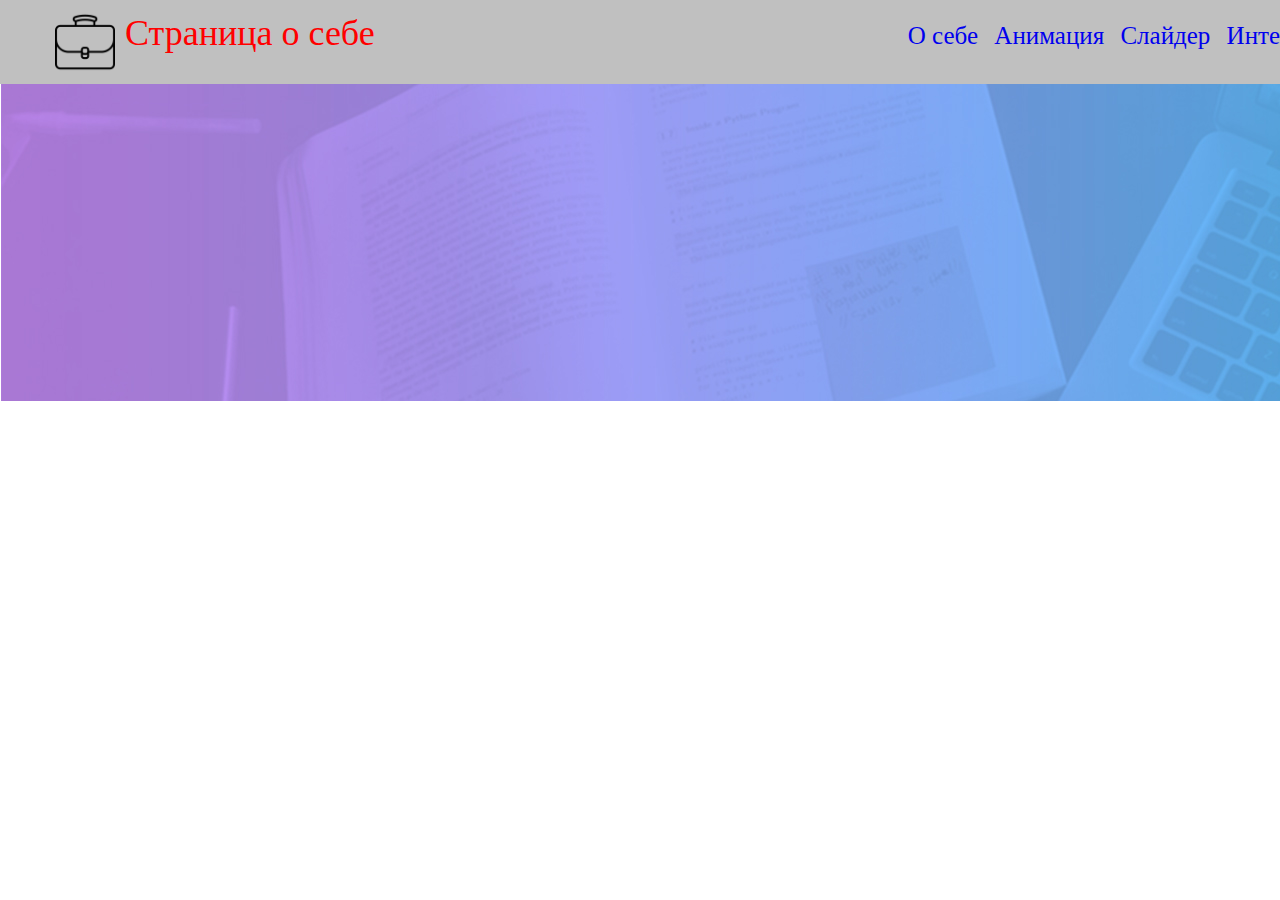
==== Моё задание/index.html @ 46cbd822 "Начал выполнять..." ====
<!DOCTYPE html>
<html>
<head>
	<script src="https://cdn.jsdelivr.net/npm/@popperjs/core@2.9.2/dist/umd/popper.min.js" integrity="sha384-IQsoLXl5PILFhosVNubq5LC7Qb9DXgDA9i+tQ8Zj3iwWAwPtgFTxbJ8NT4GN1R8p" crossorigin="anonymous"></script>
	<script src="https://cdn.jsdelivr.net/npm/bootstrap@5.0.2/dist/js/bootstrap.min.js" integrity="sha384-cVKIPhGWiC2Al4u+LWgxfKTRIcfu0JTxR+EQDz/bgldoEyl4H0zUF0QKbrJ0EcQF" crossorigin="anonymous"></script>
	<script src="https://cdn.jsdelivr.net/npm/bootstrap@5.0.2/dist/js/bootstrap.bundle.min.js" integrity="sha384-MrcW6ZMFYlzcLA8Nl+NtUVF0sA7MsXsP1UyJoMp4YLEuNSfAP+JcXn/tWtIaxVXM" crossorigin="anonymous"></script>
	<link href="https://cdn.jsdelivr.net/npm/bootstrap@5.0.2/dist/css/bootstrap.min.css" rel="stylesheet" integrity="sha384-EVSTQN3/azprG1Anm3QDgpJLIm9Nao0Yz1ztcQTwFspd3yD65VohhpuuCOmLASjC" crossorigin="anonymous">
	<link rel="stylesheet" type="text/css" href="asses/css/style.css">
	<meta charset="utf-8">
	<meta name="viewport" content="width=device-width, initial-scale=1">
	<title>MyName</title>
</head>
<body>

<header class = "header">
	<div class = "main__container">
		<div class = "navigation__container">
			<div class = "icon__container">
				<img height="60px" src="asses/img/icon.png">
				<p>Страница о себе</p>
			</div>

			<nav class = "nav__panel">
				<a href="#">О себе</a>
				<a href="#">Анимация</a>
				<a href="#">Слайдер</a>
				<a href="#">Интерактивный список</a>
			</nav>
		</div>
	</div>
</header>

<main>

<section class = "block1">
	<div class = "main__container">
		
	</div>
</section>

</main>
</body>
</html>
---- Моё задание/asses/css/style.css ----
* {
	padding: 0;
	margin: 0;
	box-sizing: 0;
	font-family: Comic Sans MS, Comic Sans, cursive;
}

p {
	text-align: center;
	font-size: 36px;
	color: red;
	padding-left: 10px;
}

.header {
	background: #C0C0C0;
	min-height: 84px;
	min-width: 100%;
	display: flex;
	align-items: center;
	position: fixed;
}

.main__container {
	padding: 0 55px 0 55px;
	margin: 0 auto 0 auto;
	width: 1440px;
}

.navigation__container {
	display: flex;
	justify-content: space-between;
}

.icon__container {
	display: inline-flex;
}

a{
	text-decoration: none;
	padding-right: 10px;
}

.icon__container {
}

.nav__panel {
	font-size: 25px;
	padding: 10px;
}

.block1 {
	min-height: 401px;
	background: url(../img/blog-top.jpg);
}
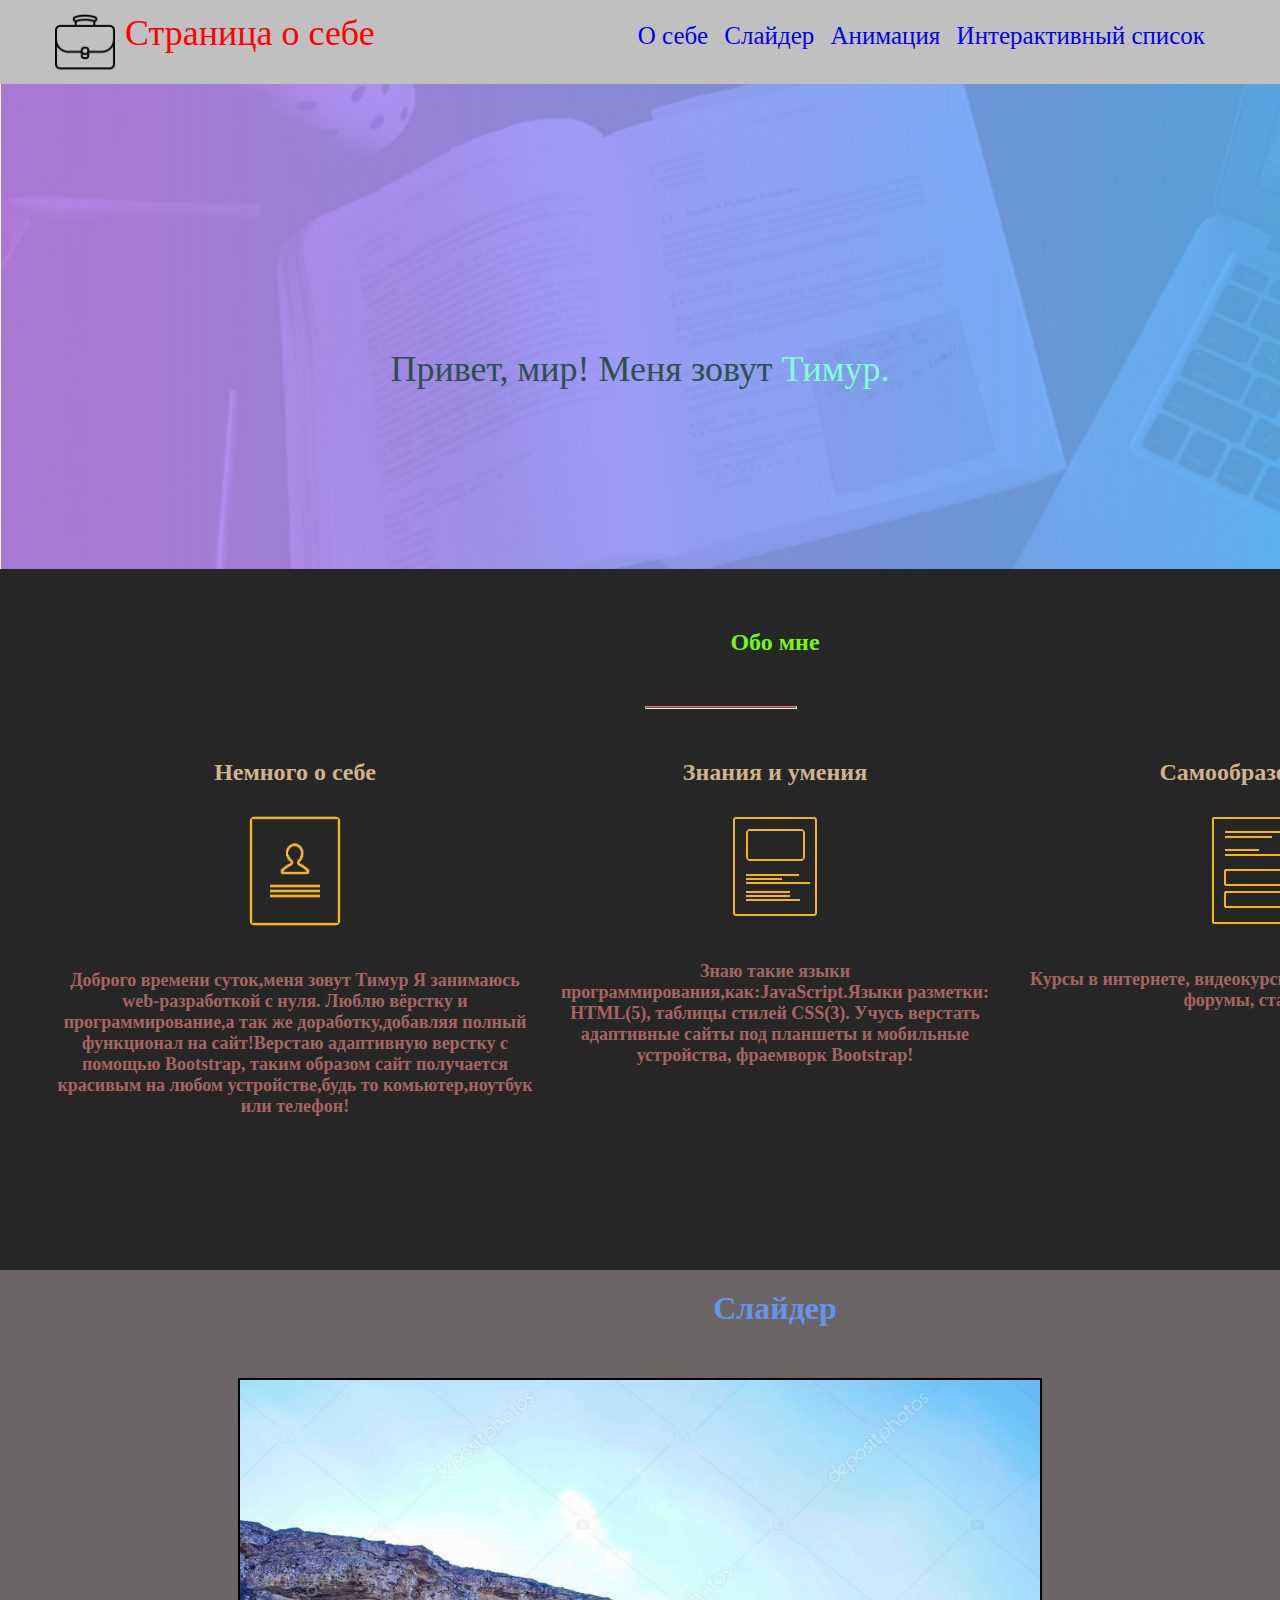
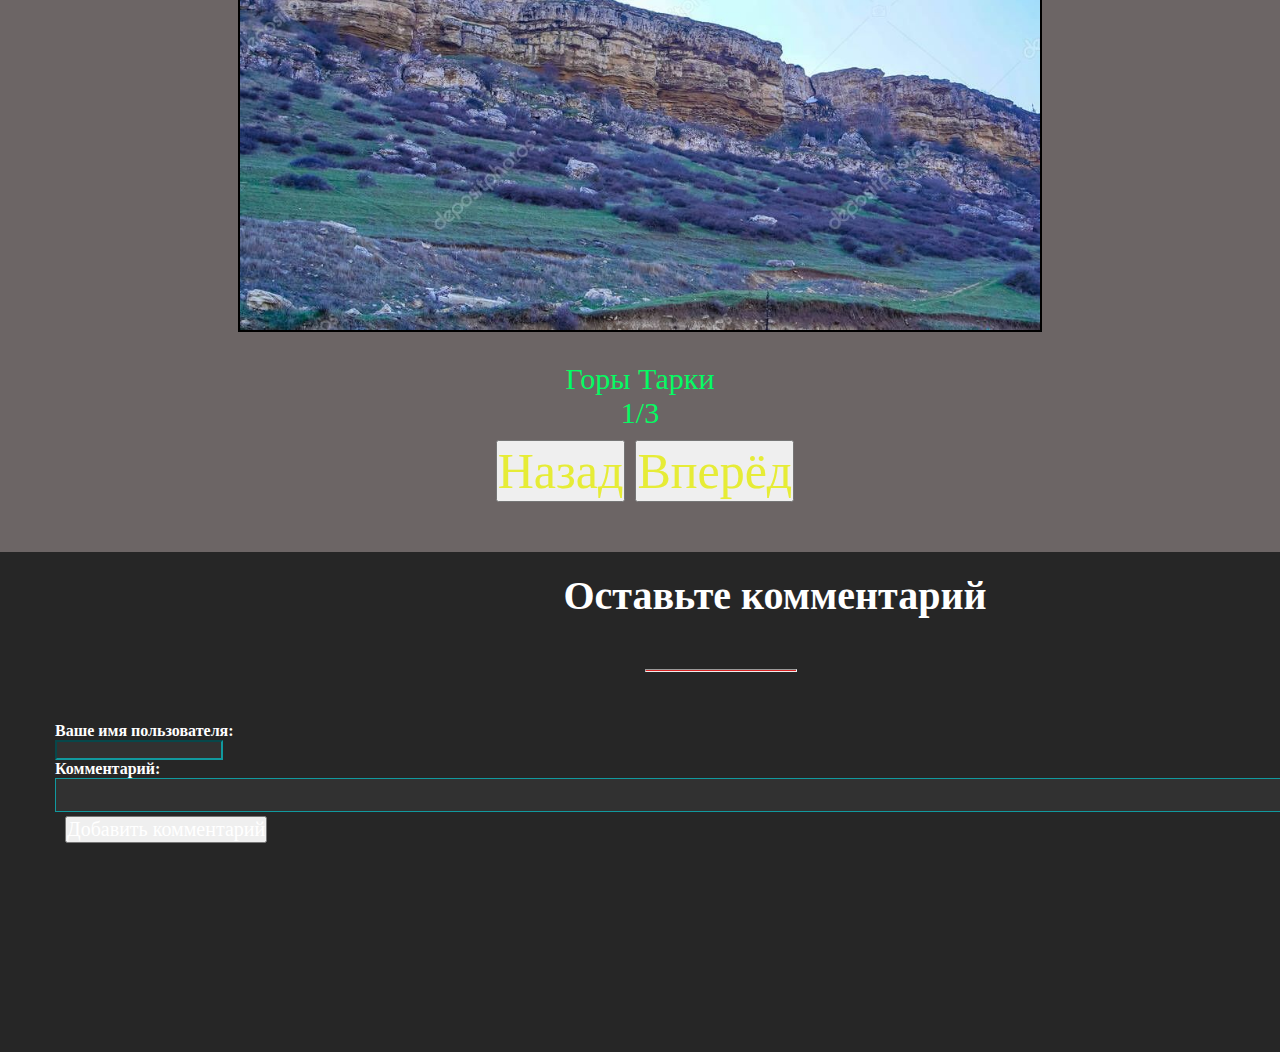
==== commit 25546dad: "Дорабатываю список... Нужно добавить анимацию" ====
--- a/Моё задание/index.html
+++ b/Моё задание/index.html
@@ -5,6 +5,7 @@
 	<script src="https://cdn.jsdelivr.net/npm/bootstrap@5.0.2/dist/js/bootstrap.min.js" integrity="sha384-cVKIPhGWiC2Al4u+LWgxfKTRIcfu0JTxR+EQDz/bgldoEyl4H0zUF0QKbrJ0EcQF" crossorigin="anonymous"></script>
 	<script src="https://cdn.jsdelivr.net/npm/bootstrap@5.0.2/dist/js/bootstrap.bundle.min.js" integrity="sha384-MrcW6ZMFYlzcLA8Nl+NtUVF0sA7MsXsP1UyJoMp4YLEuNSfAP+JcXn/tWtIaxVXM" crossorigin="anonymous"></script>
 	<link href="https://cdn.jsdelivr.net/npm/bootstrap@5.0.2/dist/css/bootstrap.min.css" rel="stylesheet" integrity="sha384-EVSTQN3/azprG1Anm3QDgpJLIm9Nao0Yz1ztcQTwFspd3yD65VohhpuuCOmLASjC" crossorigin="anonymous">
+	<script src = "asses/js/script.js" defer></script>
 	<link rel="stylesheet" type="text/css" href="asses/css/style.css">
 	<meta charset="utf-8">
 	<meta name="viewport" content="width=device-width, initial-scale=1">
@@ -17,13 +18,13 @@
 		<div class = "navigation__container">
 			<div class = "icon__container">
 				<img height="60px" src="asses/img/icon.png">
-				<p>Страница о себе</p>
+				<p id = "IconText">Страница о себе</p>
 			</div>
 
 			<nav class = "nav__panel">
-				<a href="#">О себе</a>
+				<a href="#Zagolovok">О себе</a>
+				<a href="#slider">Слайдер</a>
 				<a href="#">Анимация</a>
-				<a href="#">Слайдер</a>
 				<a href="#">Интерактивный список</a>
 			</nav>
 		</div>
@@ -34,7 +35,90 @@
 
 <section class = "block1">
 	<div class = "main__container">
-		
+		<p id = "TextBlock1">Привет, мир! Меня зовут <span id = "ColorTimur">Тимур.</span></p>
+	</div>
+</section>
+
+<section class = "block2">
+	<div class="main__container">
+		<h2 id = "Zagolovok">Обо мне</h2>
+
+		<hr>
+
+		<div class = "BlockContant">
+			<div class="BlockContant__cart">
+				<h2>Немного о себе</h2>
+				<img class = "CartImg" src="asses/img/me1.png">
+				<p class = "BlockCart__text">Доброго времени суток,меня зовут Тимур
+					Я занимаюсь web-разработкой с нуля.
+					Люблю вёрстку и программирование,а так же доработку,добавляя полный функционал на сайт!Верстаю адаптивную верстку с помощью Bootstrap,
+					таким образом сайт получается красивым на любом устройстве,будь то комьютер,ноутбук или телефон!
+			    </p>
+			</div>
+
+			<div class="BlockContant__cart">
+				<h2>Знания и умения</h2>
+				<img class = "CartImg" src="asses/img/me2.png">
+				<p class = "BlockCart__text">
+					Знаю такие языки программирования,как:JavaScript.Языки разметки: HTML(5), таблицы стилей CSS(3).
+					Учусь верстать адаптивные сайты под планшеты и мобильные устройства, фраемворк Bootstrap!
+			    </p>
+			</div>
+
+			<div class="BlockContant__cart">
+				<h2>Самообразование</h2>
+				<img class = "CartImg" src="asses/img/me3.png">
+				<p class = "BlockCart__text">Курсы в интернете, видеокурсы, книги, документация, форумы, статьи...
+			    </p>
+			</div>	
+		</div>
+	</div>
+</section>
+
+<section id = "slider" class = "block3__slider">
+	<div class="main__container">
+		<h1 id = "SliderZagolovok">Слайдер</h1>
+	</div>
+		<div class = "container">
+			<div class = "slider">
+				<div class = "slider-line">
+					<img width = "800px" height = "550px" src="asses/img/slider/ГорыТаркиjpg.jpg" alt="">
+					<img width = "800px" height="550px" src="asses/img/slider/Гора Базардюзюjpg.jpg" alt="">
+					<img width = "800px" height = "550px" src="asses/img/slider/caption.jpg" alt="">
+				</div>
+			</div>
+			<div class = "Opisanie">
+				<span id = "TextImg">Горы Тарки</span><br><span id = "counterSlider"> 1/3</span>
+			</div>
+			<div class = "BtnCenter">
+				<div>
+					<button type="butto	n" class="slider-prev btn btn-secondary">Назад</button>
+				</div>
+				<div>
+					<button type="button" class="slider-next btn btn-secondary">Вперёд</button>
+				</div>
+			</div>
+		</div>
+</section>
+
+<section class="blockInteraktiv__Ul">
+	<div class = "main__container">
+		<h2 id = "ZagolovokInteraktiv">Оставьте комментарий</h2>
+		<hr>
+		<p>
+			<label><h4>Ваше имя пользователя:</h4></label>
+			<input id="userName" type = "text"><br>
+		</p>
+		<p>
+			<label><h4>Комментарий:</h4></label>
+			<textarea id="text_comment" style='width: 100%; max-width: 100%;'></textarea>
+		</p>
+
+		<p>
+			<button onclick="btnComment()" type="button" class="btn btn-danger">Добавить комментарий</button>
+		</p>
+
+		<div id = "CommentContainer"></div>
 	</div>
 </section>
 
--- a/Моё задание/asses/css/style.css
+++ b/Моё задание/asses/css/style.css
@@ -5,7 +5,7 @@
 	font-family: Comic Sans MS, Comic Sans, cursive;
 }
 
-p {
+#IconText {
 	text-align: center;
 	font-size: 36px;
 	color: red;
@@ -18,7 +18,6 @@
 	min-width: 100%;
 	display: flex;
 	align-items: center;
-	position: fixed;
 }
 
 .main__container {
@@ -50,6 +49,144 @@
 }
 
 .block1 {
+	padding-top: 84px;
 	min-height: 401px;
 	background: url(../img/blog-top.jpg);
+	display: flex;
+	align-items: center;
+}
+
+#TextBlock1 {
+	color:darkslategrey;
+	font-size: 36px;
+	text-align: center;
+}
+
+#ColorTimur {
+	color:aquamarine;
+}
+
+.block2 {
+	min-height: 701px;
+	background: #262626;
+}
+
+#Zagolovok {
+	color: rgb(115, 249, 18);
+	text-align: center;
+	padding-top: 60px;
+}
+
+hr {
+	margin-top: 50px;
+	margin-left: 590px;
+	width: 150px;
+    height: 1px;
+    background:rgb(216, 36, 36);
+	margin-bottom: 50px;
+}
+
+.BlockContant {
+	display: flex;
+}
+
+.BlockContant__cart {
+	width: 33.333%;
+	text-align: center;
+	color: 	#D2B48C;
+	font-weight: bold;
+}
+
+.CartImg {
+	padding: 30px 0 0 0;
+}
+
+.BlockCart__text {
+	color: rgb(167, 100, 100);
+	padding-top: 40px;
+	font-size: 18px;
+}
+
+.block3__slider {
+	background-color: #6c6565;
+}
+
+.container {
+	padding-top: 1px;
+}
+
+.slider {
+	width: 800px;
+	height: 550px;
+	border: 2px solid black;
+	margin: 30px auto;
+	overflow: hidden;
+}
+
+.slider-line {
+	height: 500px;
+	width: 1500px;
+	display: flex;
+	position: relative;
+	left: 0;
+	transition: all ease 1s;
+}
+
+.btn {
+	font-size: 50px;
+	color: rgb(230, 236, 54);
+	margin-left: 10px;
+}
+
+.BtnCenter {
+	display: flex;
+	justify-content: center;
+	padding-bottom: 50px;
+}
+
+#SliderZagolovok {
+	padding: 20px 0 20px 0;
+	text-align: center;
+	color:cornflowerblue;
+}
+
+.Opisanie {
+	text-align: center;
+	color: rgb(5, 251, 99);
+	font-size: 30px;
+	padding-bottom: 10px;
+}
+
+#counterSlider {
+	color: rgb(5, 251, 99);
+	font-size: 30px;
+}
+
+.blockInteraktiv__Ul {
+	min-height: 500px;
+	background-color: #262626;
+}
+
+#ZagolovokInteraktiv {
+	font-size: 40px;
+	padding-top: 20px;
+	font-family: "Bookman Old Style";
+	text-align: center;
+	color: white;
+}
+
+input, textarea {
+    background: #313131;
+    color: azure;
+    border-color: #11999e;
+    text-align: center;
+}
+
+h4 {
+	color: white;
+}
+
+.btn-danger {
+	font-size: 20px;
+	color: white;
 }